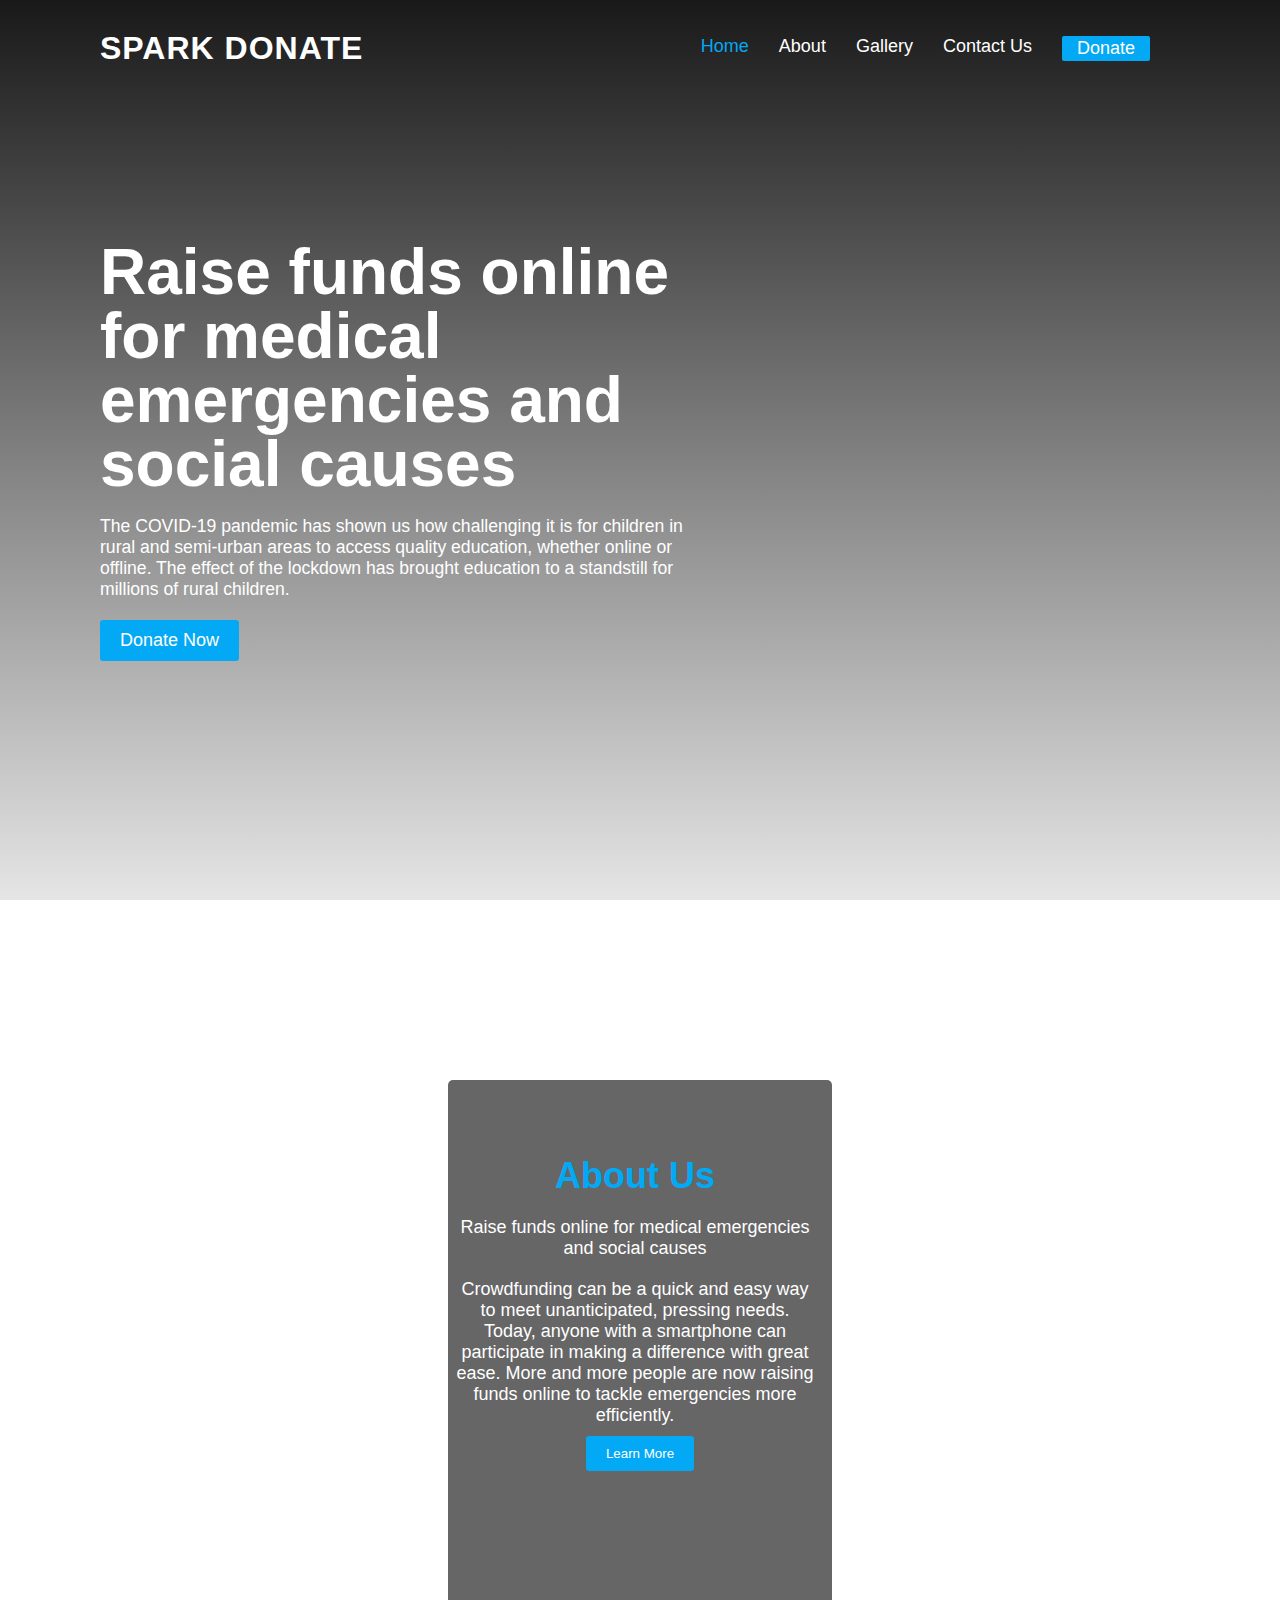
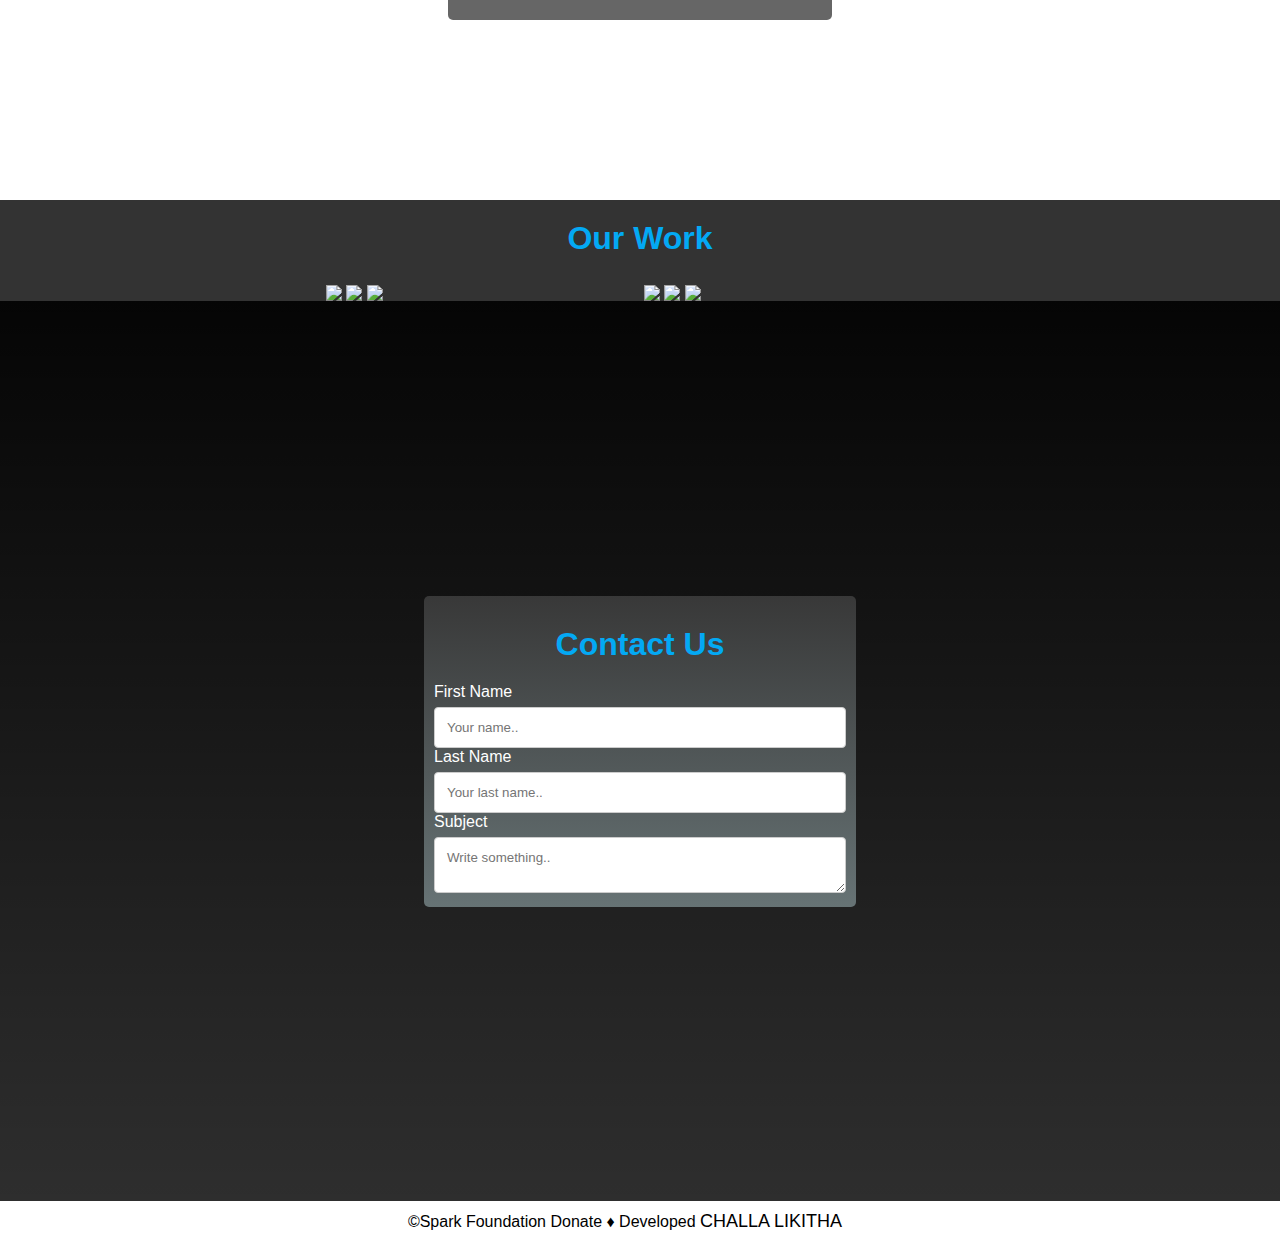
==== index.html @ 8c52d2ab "Add files via upload" ====
<!DOCTYPE html>
<html lang="en">

<head>
    <meta charset="UTF-8">
    <meta http-equiv="X-UA-Compatible" content="IE=edge">
    <meta name="viewport" content="width=device-width, initial-scale=1.0">
    <link rel="stylesheet" href="style.css">
    <link rel="stylesheet" href="about.css">
    <title>Spark Donation</title>
</head>

<body>
    <section>
        <header>
            <a href="#" class="logo">Spark Donate</a>
            <div class="toggleMenu" onclick="toggleMenu()"></div>
            <ul class="navigation">
                <li><a href="#" class="active">Home</a></li>
                <li><a href="#aboutOrg">About</a></li>
                <li><a href="#gallery">Gallery</a></li>
                <li><a href="#contact-us">Contact Us</a></li>
                <li><a href="./donate.html" class="donate">Donate</a></li>
            </ul>
            
        </header>
        <div class="content">
            <div class="contentBx">

                <h2>Raise funds online for medical emergencies and social causes</h2>
                <p>The COVID-19 pandemic has shown us how challenging it is for children in rural and semi-urban areas to access quality education, whether online or offline. The effect of the lockdown has brought education to a standstill for millions of rural children.</p>
                <a href="./donate.html">Donate Now</a>
                <form>
            </div>
        </div>
        <ul class="social">
            <li><a href="#"><img src="./img/facebook.png" alt=""></a></li>
            <li><a href="#"><img src="./img/twitter.png" alt=""></a></li>
            <li><a href="#"><img src="./img/instagram.png" alt=""></a></li>
        </ul>
    </section>
    <div class="about" id="aboutOrg">
        <center>
            <div class="container">
                

                
                <div class="about-detail">
                    <h1>About Us</h1>
                    <p>Raise funds online for medical emergencies and social causes
    
                    </p>
                   <p>Crowdfunding can be a quick and easy way to meet unanticipated, pressing needs. Today, anyone with a smartphone can participate in making a difference with great ease. More and more people are now raising funds online to tackle emergencies more efficiently.</p> 
                </div>
                <button class="btn">Learn More</button>
            </div>


        </center>

    </div>
    <div class="gallery-box" id=gallery>
        <h1 class="heading-el" h1>Our Work</h1>
        <div class="row">
            <div class="column">
                <img src="./img/pic1.jpg">
                <img src="./img/pic2.jpg">
                <img src="./img/pic3.jpg">

            </div>
            <div class="column">

                <img src="./img/pic4.jpg">
                <img src="./img/pic5.jpg">
                <img src="./img/pic6.jpg">
            </div>

        </div>
        <div class="form-container" id="contact-us">

            <div class="container-el">
                <h1 class="heading-el" h1>Contact Us</h1>
                <form action="#">

                    <label for="fname">First Name</label>
                    <input type="text" id="fname" name="firstname" placeholder="Your name..">

                    <label for="lname">Last Name</label>
                    <input type="text" id="lname" name="lastname" placeholder="Your last name..">

                    <label for="subject">Subject</label>
                    <textarea id="subject" name="subject" placeholder="Write something.."
                        ></textarea>

                    
                </form>
            </div>
        </div>
        <footer>
            <p>&copy;Spark Foundation Donate &diams; Developed <a href="#">CHALLA LIKITHA</a></p>
        </footer>
        <script src="/js/main.js"></script>
</body>

</html>
---- style.css ----
*{
    scroll-behavior: smooth;
   margin: 0;
   padding: 0;
   box-sizing:border-box;
   font-family:-apple-system, BlinkMacSystemFont, 'Segoe UI', Roboto, Oxygen, Ubuntu, Cantarell, 'Open Sans', 'Helvetica Neue', sans-serif
}

section{
    position: relative;
    width: 100%;
    min-height: 100vh;
    background:  linear-gradient(rgba(0, 0, 0, 0.9),
    rgba(0, 0, 0, 0.1)), url("img/donation1.jpg");
    background-size: cover;
    background-position:center;
    display:flex;
    background-repeat: no-repeat;
    justify-content: flex-start;
    align-items: center;
    padding: 100px;

}

header{
  position: absolute;
  top: 0;
  left: 0;
  width: 100%;
  padding: 30px 100px;
  display: flex;
  justify-content: space-between;
  align-items:center;
  
}
header .logo
{
   position: relative;
   font-size: 2em;
   color: white;
   text-transform: uppercase;
   font-weight: 700;
   text-decoration:none;
   letter-spacing: 1px;

}
header .navigation{
 position: relative;
 display: flex;  
}
a{
     font-size: 18px;
    display: inline-block;
    color: #fff;
    margin-right:30px;
    text-decoration: none;
    
    
}
.active{
   color:#03a9f4;

}
header .navigation li{
    list-style: none;
}

header .navigation li a:hover{
    color: #03a9f4;
}
.donate{
display: inline-block;
padding: 2px 15px;
background-color: #03a9f4;
border-radius: 2px;
font-weight: 500;
}
.donate:hover{
    background-color: black;
}
.content{
    max-width: 600px;

}

.content .contentBx h2{
    font-size: 4em;
    color: #fff;
    line-height: 1em;

}
.content .contentBx p{
    font-size: 1.1em;
    color: #fff;
    font-weight: 300px;
    margin: 20px 0;  

}
.content .contentBx a{
    display: inline-block;
    padding: 10px 20px;
    background-color:#03a9f4 ;
    border-radius: 3px;
    color: #fff;
    font-weight: 500;
}
.social{
   position: absolute; 
   display: flex;
   bottom: 30px;

   

}
.social li{
    
   list-style: none;
   display: flex;
   justify-content: center;
   align-items: center;

   
}
.social li a{
    position: relative;
    display: inline-block;
    margin: 15px;
    filter: invert(1);
    transform: scale(0.9);
   
    
}

@media (max-width:991px) {
  header
   {
    position: absolute;
    top: 0;
    left: 0;
    width: 100%;
    padding: 15px 40px;
    display: flex;
    justify-content: space-between;
    align-items: center;
}
section {
  position: relative;
  width: 100%;
  min-height: 100vh;
  background: linear-gradient(rgba(0, 0, 0, 0.9), rgba(0, 0, 0, 0.1)), url("img/donation1.jpg");
  background-size: cover;
  display: flex;
  background-repeat: no-repeat;
  justify-content: flex-start;
  align-items: center;
  padding: 40px;
}
.content .contentBx h2 {
  font-size: 2em;
  color: #fff;
  line-height: 1em;
}
.content .contentBx p {
  font-size: 1em;
  color: #fff;
  font-weight: 300px;
  margin: 20px 0;
}
header .navigation.active {
    display: flex;
    position: fixed;
    top: 50px;
    right: 0;
    margin-top:10px;
    
    /* background: #000; */
    flex-direction: column;
    align-items: center;
    line-height: 30px;
    
   }
   header .navigation {
    position: relative;
    display: flex;
    display: none;
   }
  
.toggleMenu{
  position: relative;
  width: 30px;
  height: 30px;
  background: url("img/menu.png");
  background-position: center;
  background-size: 30px;
  background-repeat: no-repeat;
  cursor: pointer;
  filter: invert(1);
  transform: scale(0.9);
  margin-right: 15px;

}
.container-el {
  width: 40%;
}
}
/* Gallery css */

.gallery-box{
    background:linear-gradient(rgba(0, 0, 0, 0.8),
    rgba(0, 0, 0, 0.8)), url("img/poors.jpg");
    position: relative;
    width: 100%;
    min-height: 100vh;
    background-size: cover;
    background-position:top;
 
/* Contact Form Css */
}
.heading-el {
    padding-top: 50px;
    text-align: center;
    color: #03a9f4;
    padding: 20px 20px;
    
}

  .row {
    display: flex;
    flex-wrap: wrap;
    padding: 0 4px;
    justify-content: center;
    
  }
  
 
  .column {
    flex: 25%;
    max-width: 25%;
    padding: 0 4px;
  }
  
  .column img {
    margin-top: 8px;
    vertical-align: middle;
    width: 100%;
  }
  
  
  @media screen and (max-width: 800px) {
    .column {
      flex: 50%;
      max-width: 50%;
    }
  }
  
  @media screen and (max-width: 600px) {
    .column {
      flex: 100%;
      max-width: 100%;
    }
  }

  .form-container{
  
    position: relative;
    width: 100%;
    min-height: 100vh;
    background:  linear-gradient(rgba(0, 0, 0, 0.9),
    rgba(0, 0, 0, 0.1)), url("img/poor2.jpg");
    background-size: cover;
    background-position:center;
    display:flex;
    background-repeat: no-repeat;
    justify-content: flex-start;
    align-items: center;
    padding: 100px;

  }
 
input[type=text], select, textarea {
  
    width: 100%; 
    padding: 12px; 
    border: 1px solid #ccc; 
    border-radius: 4px; 
    box-sizing: border-box; 
    margin-top: 6px;

    resize: vertical 
  }
  
  input[type=submit] {
      
    background-color: #03a9f4;
    color: white;
    padding: 12px 20px;
    border: none;
    border-radius: 4px;
    cursor: pointer;
  }
  

  input[type=submit]:hover {
    background-color: #03a9f4;
  }
  
  
  .container-el {
        color: rgb(255, 255, 255);
        border-radius: 5px;
        background: linear-gradient(rgba(51, 51, 51, 0.9),
        rgba(92, 213, 230, 0.1)),  #686868;
        padding: 10px;
        margin:0 auto;
        width: 40%;
     
  }
     /* Footer Css */
  footer{
      background-color: white;
      color: black;
      padding: 10px;
      text-align: center;
      font-weight: 500;
  }
  footer a{
      color: black;
  }
---- about.css ----
.about{
    background: url("img/about.jpg");
    position: relative;
    width: 100%;
    min-height: 100vh;
    background-size: cover;
    background-position:top;
   

}

.container{
    position: absolute;
    height: 60vh;
    width: 30%;
    background: rgb(0, 0, 0,.6);
    top:20%;
    left: 35%;
    transform: translate((-50%,-50%));
    color: white;
    padding-top: 30px;
    border-radius: 5px;
    overflow: hidden;
    padding: 5px;

}
.container h1{
    color: #03a9f4;
}
.container p{
    margin-top: 20px;
}
.about-detail{
    margin: 50px 10px 10px 0px;
    padding-top: 20px;
    font-size: 18px;
}
.btn{
    display: inline-block;
    padding: 10px 20px;
    background-color:#03a9f4 ;
    border-radius: 3px;
    color: #fff;
    font-weight: 500;
    border: none;
    cursor: pointer;
}
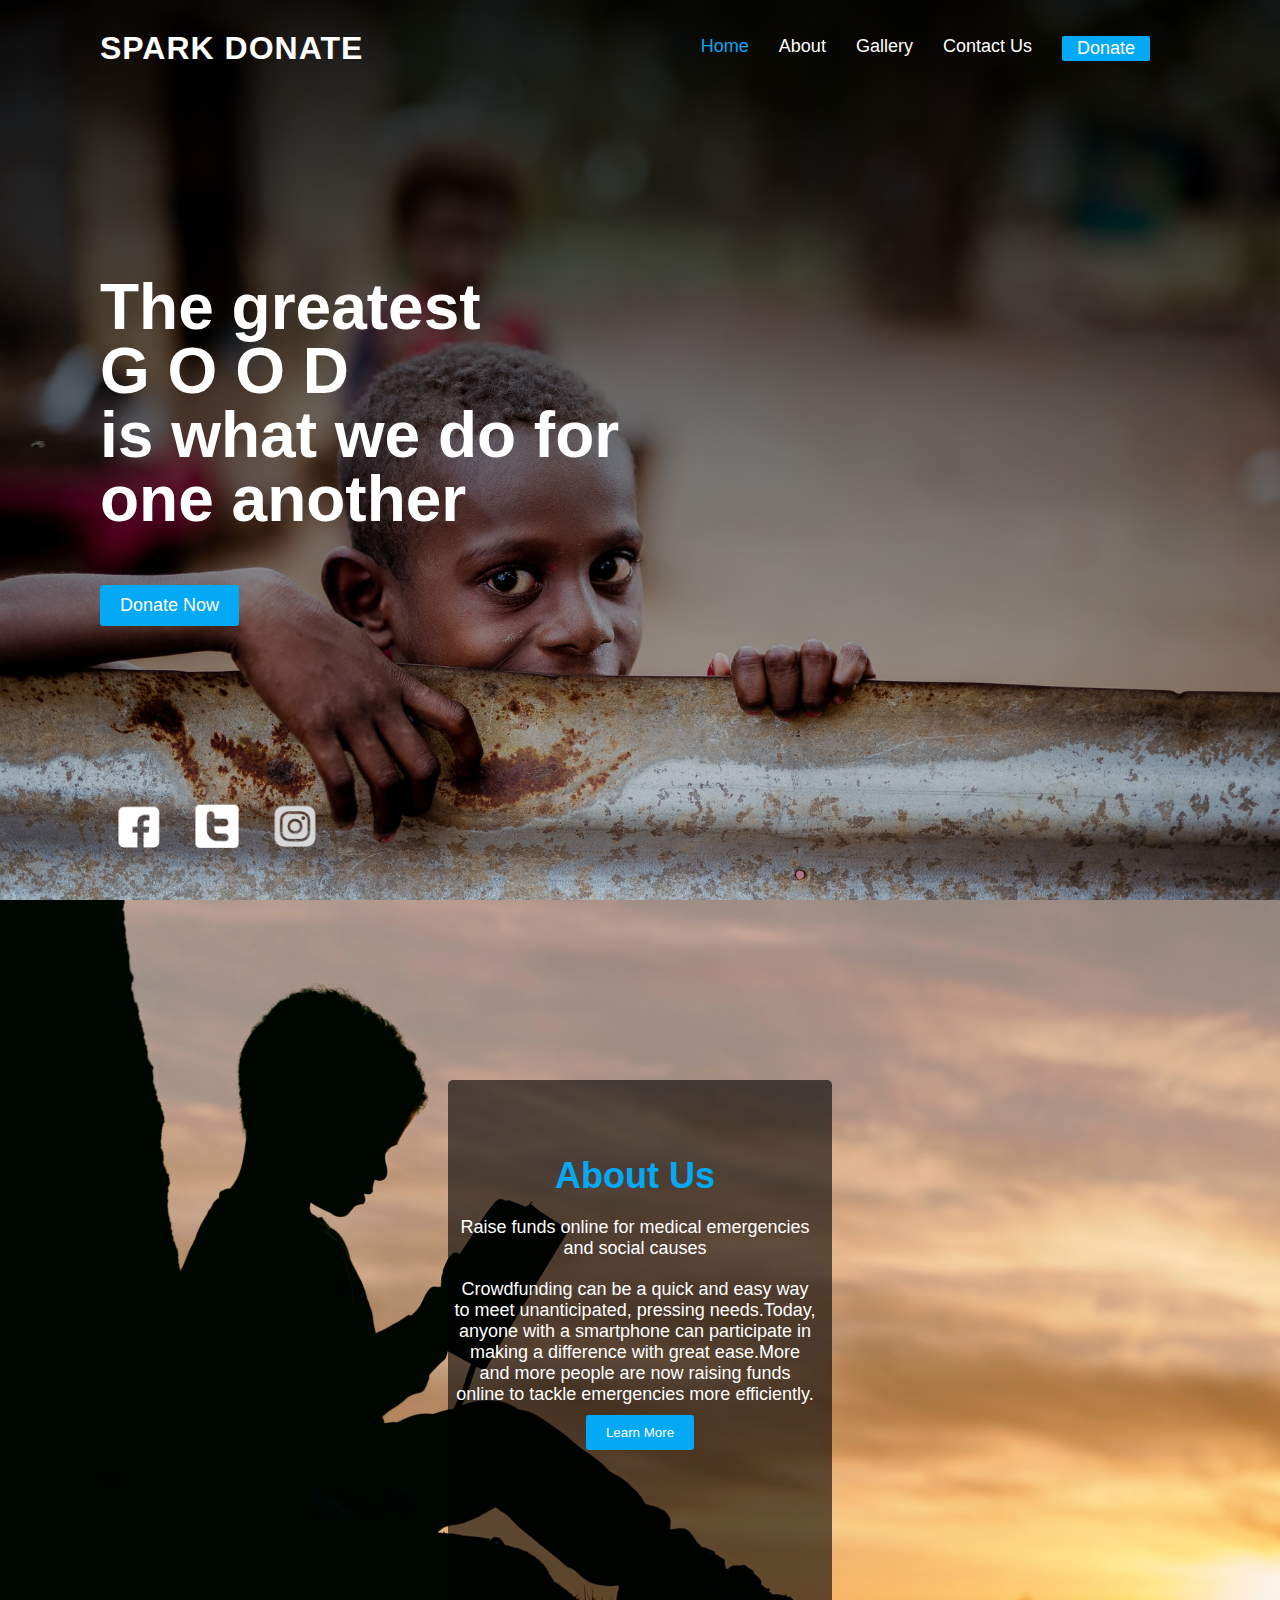
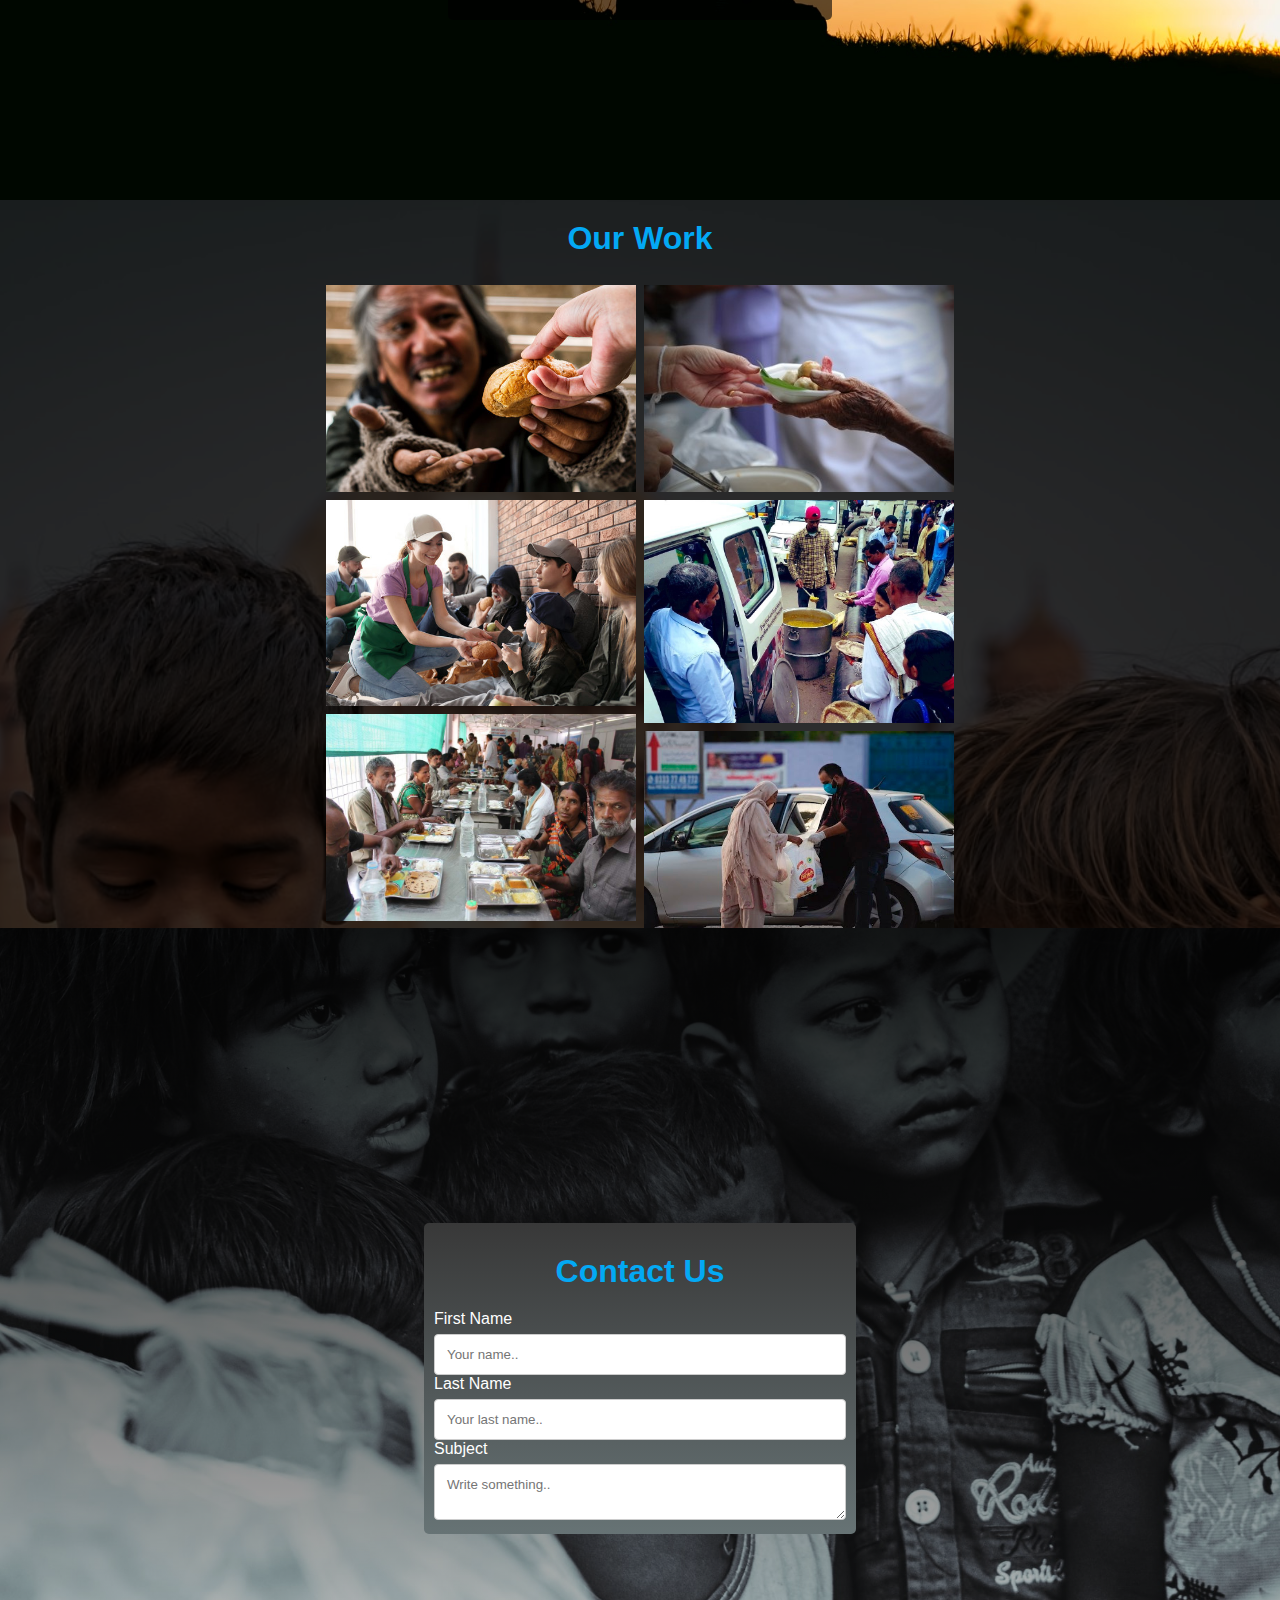
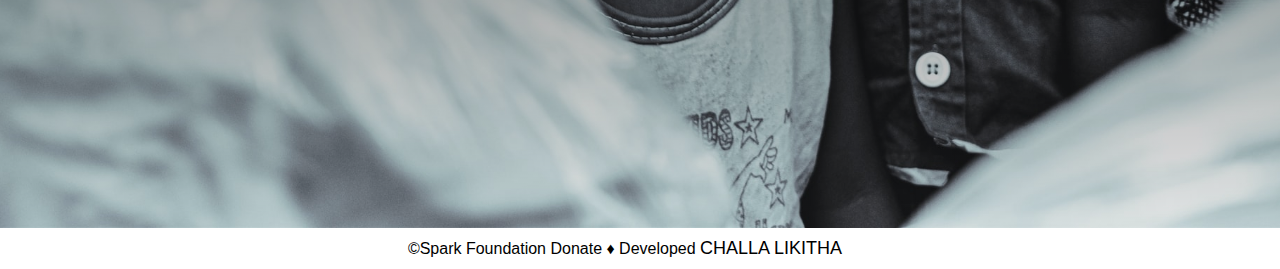
==== commit ab309946: "Add files via upload" ====
--- a/index.html
+++ b/index.html
@@ -27,8 +27,13 @@
         <div class="content">
             <div class="contentBx">
 
-                <h2>Raise funds online for medical emergencies and social causes</h2>
-                <p>The COVID-19 pandemic has shown us how challenging it is for children in rural and semi-urban areas to access quality education, whether online or offline. The effect of the lockdown has brought education to a standstill for millions of rural children.</p>
+                <h2>The greatest  <br>      
+                     G O O D <br>
+                     is what we do for one another</h2>
+                <br>
+                <br>
+                <br>
+                
                 <a href="./donate.html">Donate Now</a>
                 <form>
             </div>
@@ -42,15 +47,10 @@
     <div class="about" id="aboutOrg">
         <center>
             <div class="container">
-                
-
-                
-                <div class="about-detail">
+                 <div class="about-detail">
                     <h1>About Us</h1>
-                    <p>Raise funds online for medical emergencies and social causes
-    
-                    </p>
-                   <p>Crowdfunding can be a quick and easy way to meet unanticipated, pressing needs. Today, anyone with a smartphone can participate in making a difference with great ease. More and more people are now raising funds online to tackle emergencies more efficiently.</p> 
+                    <p>Raise funds online for medical emergencies and social causes </p>
+                   <p>Crowdfunding can be a quick and easy way to meet unanticipated, pressing needs.Today, anyone with a smartphone can participate in making a difference with great ease.More and more people are now raising funds online to tackle emergencies more efficiently.</p> 
                 </div>
                 <button class="btn">Learn More</button>
             </div>
